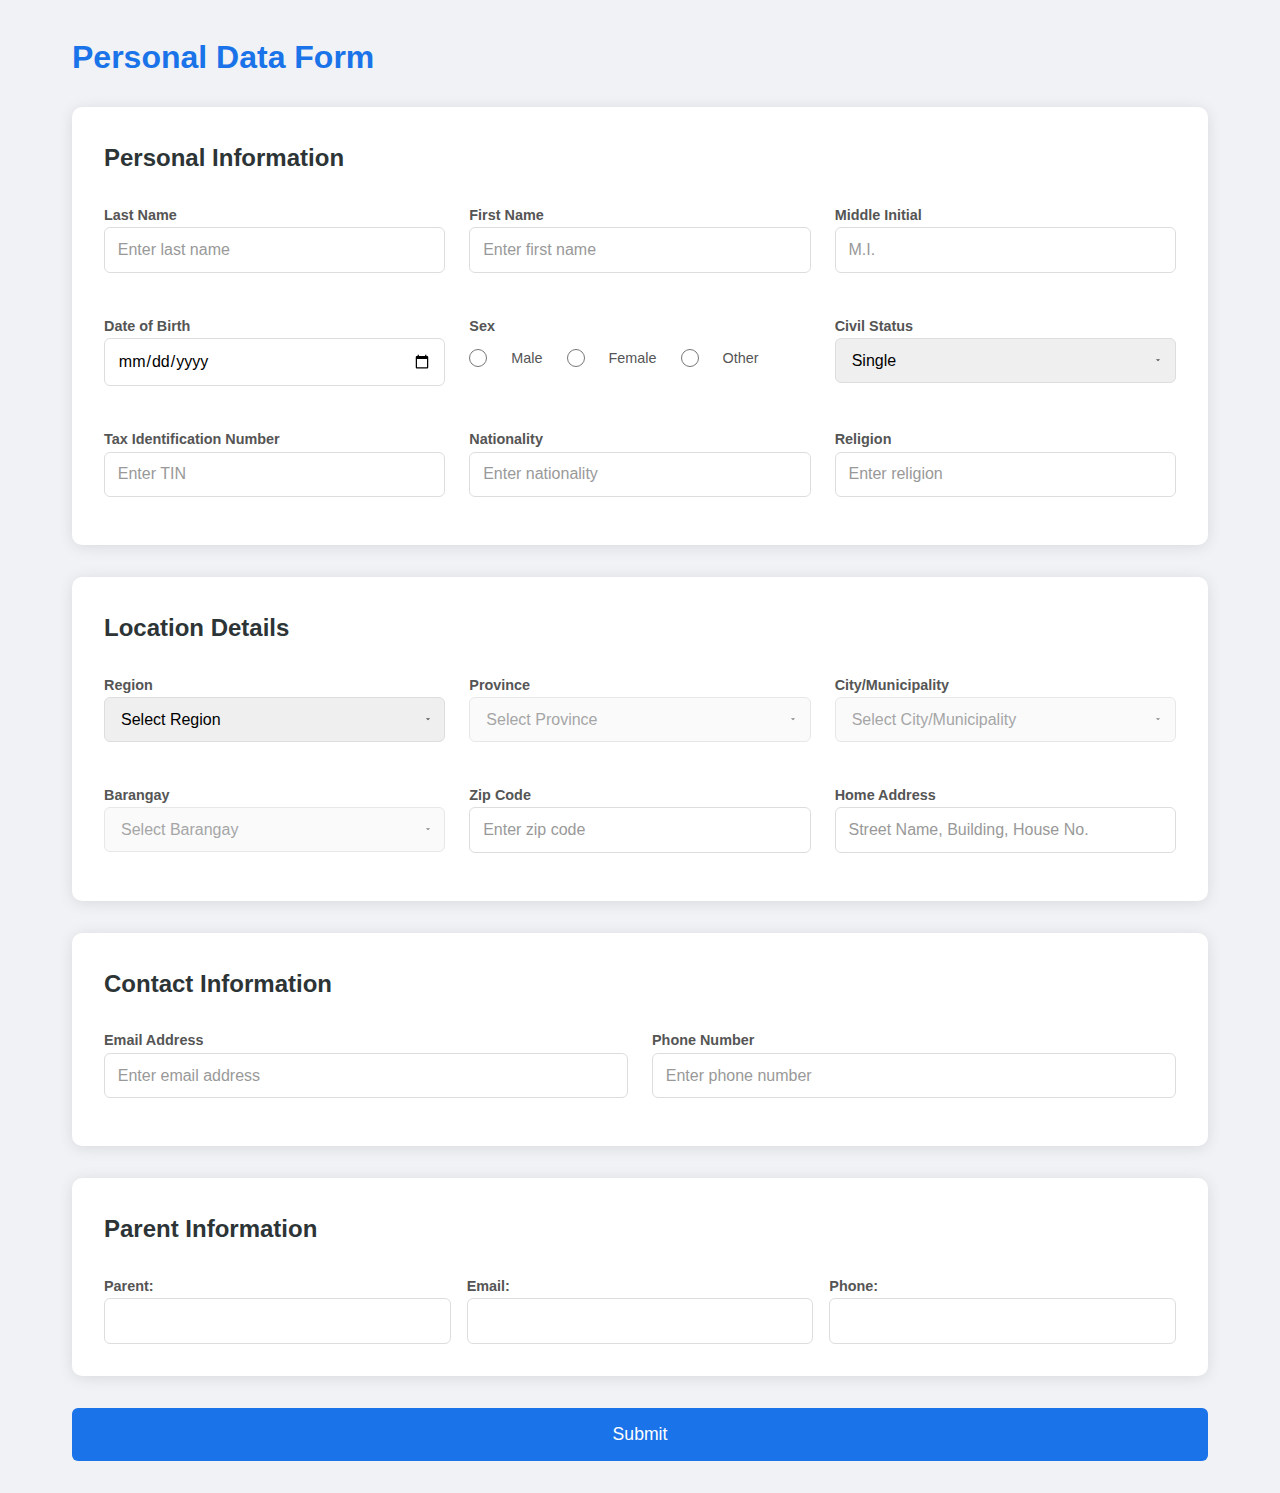
==== index.html @ 13bf64e8 "first commit" ====
<!DOCTYPE html>
<html lang="en">

<head>
    <meta charset="UTF-8">
    <meta name="viewport" content="width=device-width, initial-scale=1.0">
    <title>PHP-Form</title>
    <link rel="stylesheet" href="style.css">
</head>

<body>
    <section class="page-1">
        <!-- personal information details -->
        <div class="center">
            <h1>Personal Data Form</h1>
            <div class="container">
                <h1>Personal Information</h1>
                <div class="personal-info">
                    <div class="form">
                        <label for="lname">Last Name</label> <br>
                        <input type="text" name="lname" id="lname" placeholder="Enter last name">
                    </div>
                    <div class="form">
                        <label for="lname">First Name</label> <br>
                        <input type="text" name="fname" id="fname" placeholder="Enter first name">
                    </div>
                    <div class="form">
                        <label for="lname">Middle Initial</label> <br>
                        <input type="text" name="mname" id="mname" placeholder="M.I.">
                    </div>
                    <div class="form">
                        <label for="dob">Date of Birth</label> <br>
                        <input type="date" name="dob" id="dob">
                    </div>
                    <div class="form">
                        <label for="sex">Sex</label> <br>
                        <div class="radio-group">
                            <input type="radio" name="sex" id="male" value="male">
                            <label for="male">Male</label>
                            <input type="radio" name="sex" id="female" value="female">
                            <label for="female">Female</label>
                            <input type="radio" name="sex" id="other" value="other">
                            <label for="other">Other</label>
                        </div>
                    </div>
                    <div class="form">
                        <label for="status">Civil Status</label> <br>
                        <div class="form-group-radio">

                            <select name="status" id="status">
                                <option value="single">Single</option>
                                <option value="married">Married</option>
                                <option value="widowed">Widowed</option>
                                <option value="divorced">Legally Seperated</option>
                                <option value="others">Others</option>
                            </select>
                        </div>

                    </div>
                    <div class="form">
                        <label for="tax">Tax Identification Number</label> <br>
                        <input type="text" name="tax" id="tax" placeholder="Enter TIN">
                    </div>
                    <div class="form">
                        <label for="nationality">Nationality</label> <br>
                        <input type="text" name="nationality" id="nationality" placeholder="Enter nationality">
                    </div>
                    <div class="form">
                        <label for="religion">Religion</label> <br>
                        <input type="text" name="religion" id="religion" placeholder="Enter religion">
                    </div>
                </div>
            </div>

            <!-- location details -->
            <div class="container">
                <h1>Location Details</h1>
                <div class="location-info">
                    <div class="form">
                        <label for="region">Region</label> <br>
                        <select id="region">
                            <option value="">Select Region</option>
                        </select>
                    </div>
                    <div class="form">
                        <label for="province">Province</label> <br>
                        <select id="province" disabled>
                            <option value="">Select Province</option>
                        </select>
                    </div>
                    <div class="form">
                        <label for="city">City/Municipality</label> <br>
                        <select id="city" disabled>
                            <option value="">Select City/Municipality</option>
                        </select>
                    </div>
                    <div class="form">

                        <label for="barangay">Barangay</label> <br>
                        <select id="barangay" disabled>
                            <option value="">Select Barangay</option>
                        </select>
                    </div>

                    <div class="form">
                        <label for="zip">Zip Code</label> <br>
                        <input type="text" name="zip" id="zip" placeholder="Enter zip code">
                    </div>

                    <div class="form">
                        <label for="complete-address">Home Address</label> <br>
                        <input type="text" name="address" id="address" placeholder="Street Name, Building, House No.">
                    </div>
                </div>
            </div>

            <!-- contact details -->
            <div class="container">
                <h1>Contact Information</h1>
                <div class="contact-info">
                    <div class="form">
                        <label for="email">Email Address</label> <br>
                        <input type="email" name="email" id="email" placeholder="Enter email address">
                    </div>
                    <div class="form">
                        <label for="phone">Phone Number</label> <br>
                        <input type="tel" name="phone" id="phone" placeholder="Enter phone number">
                    </div>
                </div>
            </div>
            <!-- parent informatio details -->
            <div class="container">
                <h1>Parent Information</h1>
                <div class="parent-info">
                    <div class="parent">
                        <label for="parent">Parent:</label>
                        <input type="text" name="parent" id="parent">
                    </div>
                    <div class="parent-email">
                        <label for="parent-email">Email:</label>
                        <input type="email" name="parent-email" id="parent-email">
                    </div>
                    <div class="parent-phone">
                        <label for="parent-phone">Phone:</label>
                        <input type="tel" name="parent-phone" id="parent-phone">
                    </div>
                </div>
            </div>

            <div class="submit-btn">
                <button type="submit">Submit</button>
            </div>
        </div>
    </section>
</body>

<script>
    document.addEventListener("DOMContentLoaded", function () {
        const regionSelect = document.getElementById("region");
        const provinceSelect = document.getElementById("province");
        const citySelect = document.getElementById("city");
        const barangaySelect = document.getElementById("barangay");

        // Fetch regions
        fetch("https://psgc.cloud/api/regions")
            .then(response => response.json())
            .then(data => {
                data.forEach(region => {
                    const option = document.createElement("option");
                    option.value = region.code;
                    option.textContent = region.name;
                    regionSelect.appendChild(option);
                });
            });

        // Handle region change
        regionSelect.addEventListener("change", function () {
            provinceSelect.innerHTML = '<option value="">Select Province</option>';
            provinceSelect.disabled = true;
            citySelect.innerHTML = '<option value="">Select City/Municipality</option>';
            citySelect.disabled = true;
            barangaySelect.innerHTML = '<option value="">Select Barangay</option>';
            barangaySelect.disabled = true;

            if (this.value) {
                fetch(`https://psgc.cloud/api/regions/${this.value}/provinces`)
                    .then(response => response.json())
                    .then(data => {
                        provinceSelect.disabled = false;
                        data.forEach(province => {
                            const option = document.createElement("option");
                            option.value = province.code;
                            option.textContent = province.name;
                            provinceSelect.appendChild(option);
                        });
                    });
            }
        });

        // Handle province change
        provinceSelect.addEventListener("change", function () {
            citySelect.innerHTML = '<option value="">Select City/Municipality</option>';
            citySelect.disabled = true;
            barangaySelect.innerHTML = '<option value="">Select Barangay</option>';
            barangaySelect.disabled = true;

            if (this.value) {
                fetch(`https://psgc.cloud/api/provinces/${this.value}/cities-municipalities`)
                    .then(response => response.json())
                    .then(data => {
                        citySelect.disabled = false;
                        data.forEach(city => {
                            const option = document.createElement("option");
                            option.value = city.code;
                            option.textContent = city.name;
                            citySelect.appendChild(option);
                        });
                    });
            }
        });

        // Handle city change
        citySelect.addEventListener("change", function () {
            barangaySelect.innerHTML = '<option value="">Select Barangay</option>';
            barangaySelect.disabled = true;

            if (this.value) {
                fetch(`https://psgc.cloud/api/cities-municipalities/${this.value}/barangays`)
                    .then(response => response.json())
                    .then(data => {
                        barangaySelect.disabled = false;
                        data.forEach(barangay => {
                            const option = document.createElement("option");
                            option.value = barangay.code;
                            option.textContent = barangay.name;
                            barangaySelect.appendChild(option);
                        });
                    });
            }
        });
    });

</script>

</html>
---- style.css ----
* {
    margin: 0;
    padding: 0;
    box-sizing: border-box;
    font-family: 'Segoe UI', Tahoma, Geneva, Verdana, sans-serif;
}

body {
    background-color: #f0f2f5;
    color: #333;
    line-height: 1.6;
}

.center {
    max-width: 1200px;
    margin: 0 auto;
    padding: 2rem;
}

h1 {
    color: #1a73e8;
    margin-bottom: 1.5rem;
    font-size: 2rem;
}

.container {
    background: white;
    border-radius: 10px;
    padding: 2rem;
    margin-bottom: 2rem;
    box-shadow: 0 2px 15px rgba(0, 0, 0, 0.1);
}

.container h1 {
    font-size: 1.5rem;
    margin-bottom: 1.5rem;
    color: #2d3436;
}

.personal-info,
.location-info,
.contact-info,
.parent-info {
    display: grid;
    grid-template-columns: repeat(auto-fit, minmax(300px, 1fr));
    gap: 1.5rem;
}

.form {
    margin-bottom: 1rem;
}

label {
    margin-bottom: 10px;
    font-weight: 600;
    color: #555;
    font-size: 0.9rem;
}

input[type="text"],
input[type="date"],
input[type="email"],
input[type="tel"],
select {
    width: 100%;
    padding: 0.8rem;
    border: 1px solid #ddd;
    border-radius: 6px;
    font-size: 1rem;
    transition: all 0.3s ease;
}

input:focus,
select:focus {
    outline: none;
    border-color: #1a73e8;
    box-shadow: 0 0 0 3px rgba(26, 115, 232, 0.1);
}

input::placeholder {
    color: #999;
}

/* Radio Buttons */
.radio-group {
    display: flex;
    align-items: center;
    gap: 1.5rem;
    margin-top: 0.5rem;
}

input[type="radio"] {
    margin: 0;
    width: 18px;
    height: 18px;
    cursor: pointer;
}

input[type="radio"] + label {
    margin: 0;
    font-weight: normal;
    cursor: pointer;
    position: relative;
    top: 1px; /* Fine-tune vertical alignment */
}

/* Submit Button */
.submit-btn {
    text-align: center;
    margin-top: 2rem;
}

button[type="submit"] {
    background-color: #1a73e8;
    color: white;
    padding: 1rem 3rem;
    border: none;
    border-radius: 6px;
    font-size: 1.1rem;
    cursor: pointer;
    transition: all 0.3s ease;
    width: 100%;
}

button[type="submit"]:hover {
    background-color: #1557b0;
    transform: translateY(-2px);
}

/* Location Selects */
select {
    appearance: none;
    padding: 0.8rem 1rem;
    border: 1px solid #ddd;
    border-radius: 6px;
    font-size: 1rem;
    width: 100%;
    background-image: url('data:image/svg+xml;utf8,<svg xmlns="http://www.w3.org/2000/svg" viewBox="0 0 24 24" fill="%23555"><path d="M7 10l5 5 5-5H7z"/></svg>');
    background-repeat: no-repeat;
    background-position: right 0.7em top 50%, 0 0;
    background-size: 0.65em auto, 100%;
}

select:disabled {
    background-color: #f8f9fa;
    opacity: 0.7;
}

/* Parent Information */
.parent-info {
    display: grid;
    grid-template-columns: repeat(auto-fit, minmax(250px, 1fr));
    gap: 1rem;
}

/* Responsive Design */
@media (max-width: 768px) {
    .center {
        padding: 1rem;
    }

    .container {
        padding: 1.5rem;
    }

    .personal-info,
    .location-info,
    .contact-info,
    .parent-info {
        grid-template-columns: 1fr;
    }

    button[type="submit"] {
        width: 100%;
        padding: 1rem;
    }
}
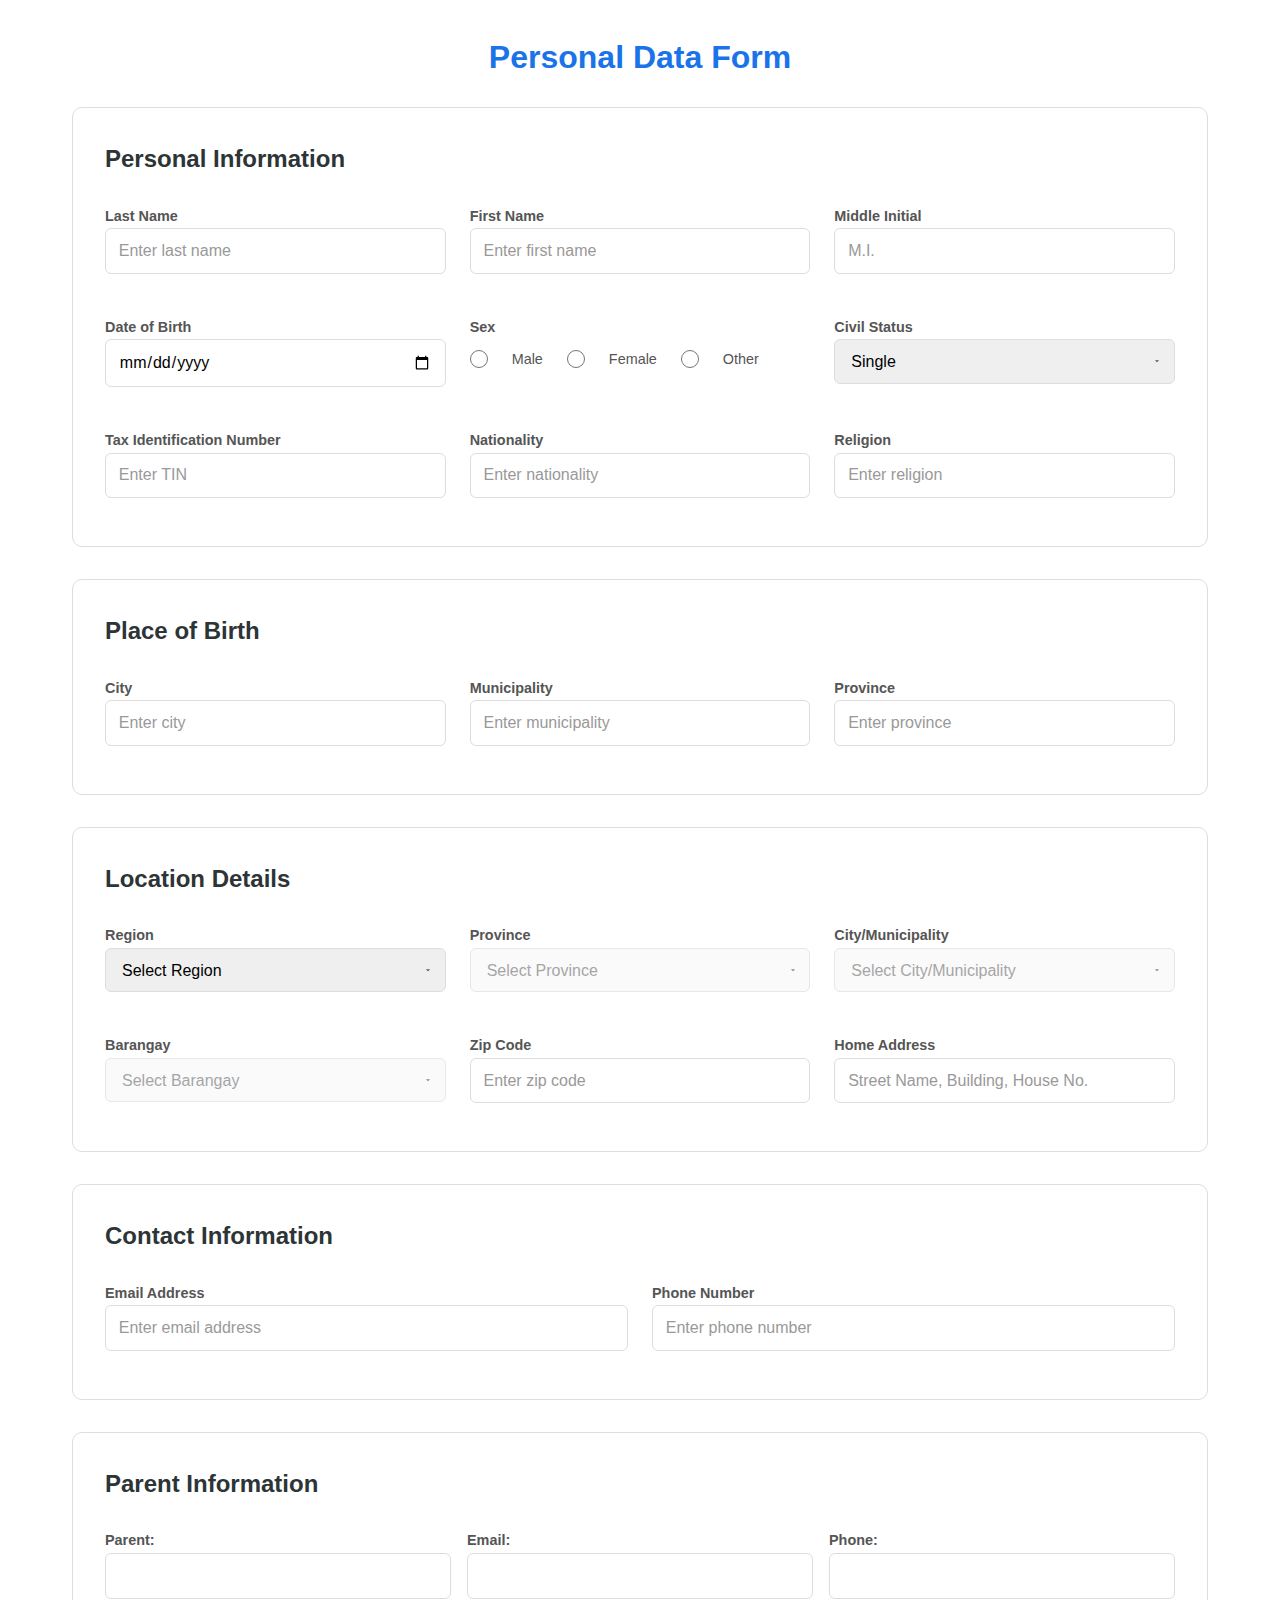
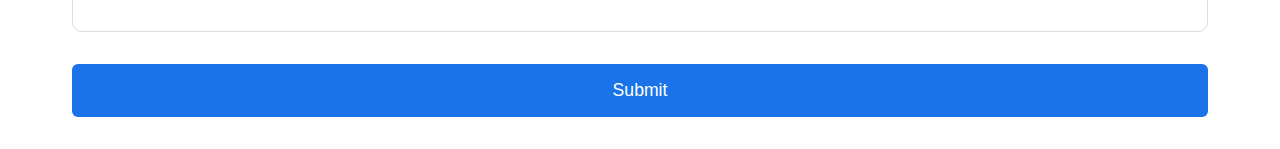
==== commit c690d91e: "add location details and improve layout in index.html and style.css" ====
--- a/index.html
+++ b/index.html
@@ -12,7 +12,9 @@
     <section class="page-1">
         <!-- personal information details -->
         <div class="center">
-            <h1>Personal Data Form</h1>
+            <div class="title">
+                <h1>Personal Data Form</h1>
+            </div>
             <div class="container">
                 <h1>Personal Information</h1>
                 <div class="personal-info">
@@ -46,7 +48,6 @@
                     <div class="form">
                         <label for="status">Civil Status</label> <br>
                         <div class="form-group-radio">
-
                             <select name="status" id="status">
                                 <option value="single">Single</option>
                                 <option value="married">Married</option>
@@ -55,7 +56,6 @@
                                 <option value="others">Others</option>
                             </select>
                         </div>
-
                     </div>
                     <div class="form">
                         <label for="tax">Tax Identification Number</label> <br>
@@ -72,8 +72,29 @@
                 </div>
             </div>
 
+            <div class="container">
+                <h1>Place of Birth</h1>
+                <div class="pob-info">
+                    <div class="form">
+                        <label for="city-info">City</label> <br>
+                        <input type="text" name="city-info" id="city-info" placeholder="Enter city">
+                    </div>
+
+                    <div class="form">
+                        <label for="municipality-info">Municipality</label> <br>
+                        <input type="text" name="municipality-info" id="municipality-info"
+                            placeholder="Enter municipality">
+                    </div>
+
+                    <div class="form">
+                        <label for="province-info">Province</label> <br>
+                        <input type="text" name="province-info" id="province-info" placeholder="Enter province">
+                    </div>
+                </div>
+            </div>
+
             <!-- location details -->
-            <div class="container">
+            <div class=" container">
                 <h1>Location Details</h1>
                 <div class="location-info">
                     <div class="form">
@@ -239,7 +260,6 @@
             }
         });
     });
-
 </script>
 
 </html>--- a/style.css
+++ b/style.css
@@ -6,7 +6,6 @@
 }
 
 body {
-    background-color: #f0f2f5;
     color: #333;
     line-height: 1.6;
 }
@@ -23,12 +22,15 @@
     font-size: 2rem;
 }
 
+.title{
+    text-align: center;
+}
+
 .container {
-    background: white;
+    border: 1px solid #ddd;
     border-radius: 10px;
     padding: 2rem;
     margin-bottom: 2rem;
-    box-shadow: 0 2px 15px rgba(0, 0, 0, 0.1);
 }
 
 .container h1 {
@@ -40,7 +42,8 @@
 .personal-info,
 .location-info,
 .contact-info,
-.parent-info {
+.parent-info,
+.pob-info {
     display: grid;
     grid-template-columns: repeat(auto-fit, minmax(300px, 1fr));
     gap: 1.5rem;
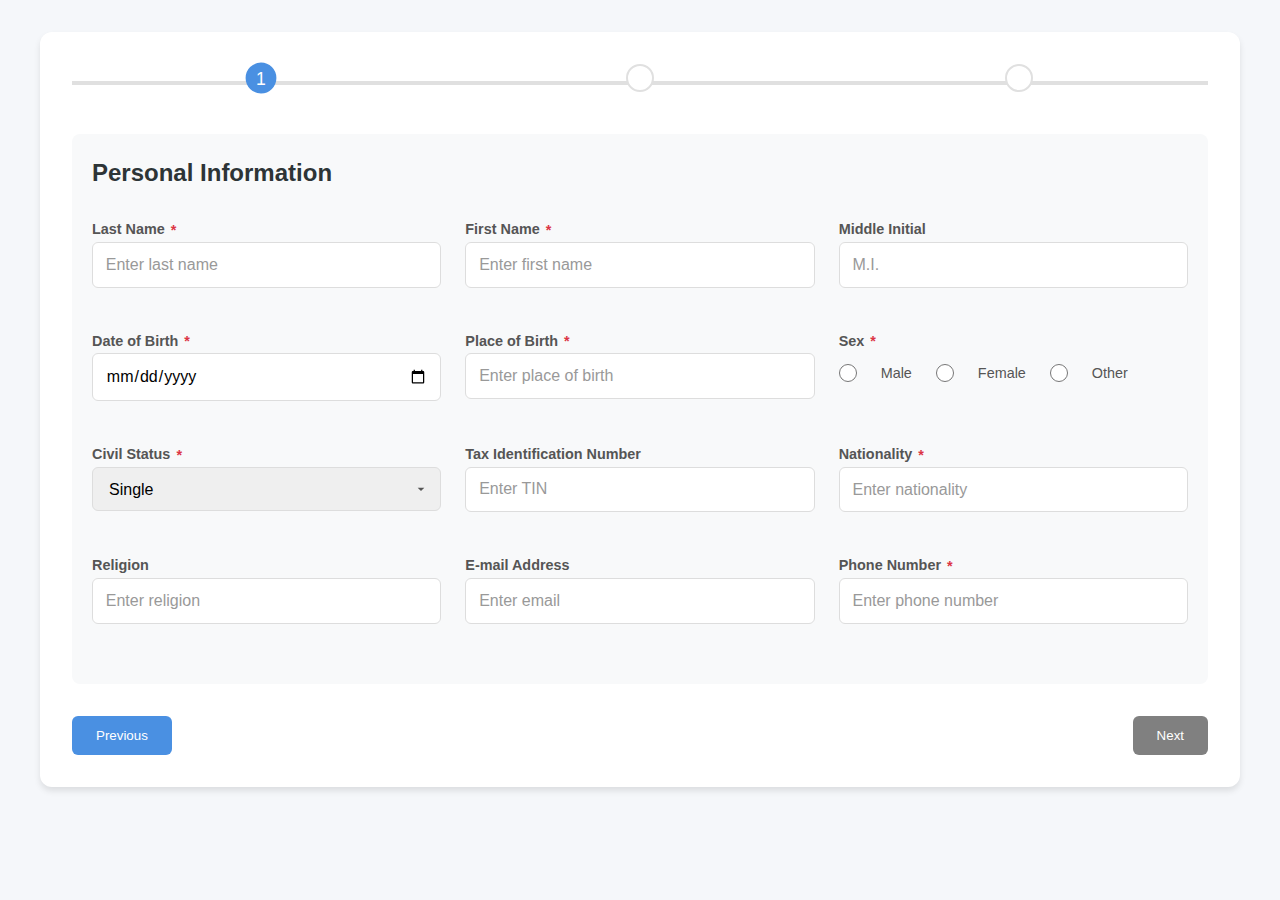
==== commit e3255a90: "add civil status toggle functionality and progress bar implementation; enhance styles in style.css" ====
--- a/index.html
+++ b/index.html
@@ -9,35 +9,42 @@
 </head>
 
 <body>
-    <section class="page-1">
-        <!-- personal information details -->
-        <div class="center">
-            <div class="title">
-                <h1>Personal Data Form</h1>
-            </div>
-            <div class="container">
-                <h1>Personal Information</h1>
+    <div class="wrapper">
+        <ul class="StepProgress">
+            <li class="StepProgress-item current" data-step="1"></li>
+            <li class="StepProgress-item" data-step="2"></li>
+            <li class="StepProgress-item" data-step="3"></li>
+        </ul>
+
+        <div class="content-panels">
+            <div class="content content-active">
+                <h1 class="title">Personal Information</h1>
                 <div class="personal-info">
                     <div class="form">
-                        <label for="lname">Last Name</label> <br>
-                        <input type="text" name="lname" id="lname" placeholder="Enter last name">
-                    </div>
-                    <div class="form">
-                        <label for="lname">First Name</label> <br>
-                        <input type="text" name="fname" id="fname" placeholder="Enter first name">
+                        <label for="lname">Last Name <span class="text-danger">*</span></label> <br>
+                        <input type="text" name="lname" id="lname" placeholder="Enter last name" required>
+                        <span class="error" id="lastNameError"></span>
+                    </div>
+                    <div class="form">
+                        <label for="lname">First Name <span class="text-danger">*</span></label> <br>
+                        <input type="text" name="fname" id="fname" placeholder="Enter first name" required>
                     </div>
                     <div class="form">
                         <label for="lname">Middle Initial</label> <br>
                         <input type="text" name="mname" id="mname" placeholder="M.I.">
                     </div>
                     <div class="form">
-                        <label for="dob">Date of Birth</label> <br>
-                        <input type="date" name="dob" id="dob">
-                    </div>
-                    <div class="form">
-                        <label for="sex">Sex</label> <br>
+                        <label for="dob">Date of Birth <span class="text-danger">*</span></label> <br>
+                        <input type="date" name="dob" id="dob" required>
+                    </div>
+                    <div class="form">
+                        <label for="religion">Place of Birth <span class="text-danger">*</span></label> <br>
+                        <input type="text" name="pob" id="pob" placeholder="Enter place of birth" required>
+                    </div>
+                    <div class="form">
+                        <label>Sex <span class="text-danger">*</span></label> <br>
                         <div class="radio-group">
-                            <input type="radio" name="sex" id="male" value="male">
+                            <input type="radio" name="sex" id="male" value="male" required>
                             <label for="male">Male</label>
                             <input type="radio" name="sex" id="female" value="female">
                             <label for="female">Female</label>
@@ -46,15 +53,17 @@
                         </div>
                     </div>
                     <div class="form">
-                        <label for="status">Civil Status</label> <br>
+                        <label for="status">Civil Status <span class="text-danger">*</span></label> <br>
                         <div class="form-group-radio">
-                            <select name="status" id="status">
+                            <select name="status" id="status" onchange="toggleOtherStatus()" required>
                                 <option value="single">Single</option>
                                 <option value="married">Married</option>
                                 <option value="widowed">Widowed</option>
-                                <option value="divorced">Legally Seperated</option>
+                                <option value="divorced">Legally Separated</option>
                                 <option value="others">Others</option>
                             </select>
+                            <input type="text" id="otherStatus" name="otherStatus" placeholder="Enter civil status"
+                                style="display: none;" onblur="resetDropdown()" />
                         </div>
                     </div>
                     <div class="form">
@@ -62,204 +71,194 @@
                         <input type="text" name="tax" id="tax" placeholder="Enter TIN">
                     </div>
                     <div class="form">
-                        <label for="nationality">Nationality</label> <br>
-                        <input type="text" name="nationality" id="nationality" placeholder="Enter nationality">
+                        <label for="nationality">Nationality <span class="text-danger">*</span></label> <br>
+                        <input type="text" name="nationality" id="nationality" placeholder="Enter nationality" required>
                     </div>
                     <div class="form">
                         <label for="religion">Religion</label> <br>
                         <input type="text" name="religion" id="religion" placeholder="Enter religion">
                     </div>
-                </div>
-            </div>
-
-            <div class="container">
-                <h1>Place of Birth</h1>
-                <div class="pob-info">
-                    <div class="form">
-                        <label for="city-info">City</label> <br>
-                        <input type="text" name="city-info" id="city-info" placeholder="Enter city">
-                    </div>
-
-                    <div class="form">
-                        <label for="municipality-info">Municipality</label> <br>
-                        <input type="text" name="municipality-info" id="municipality-info"
-                            placeholder="Enter municipality">
-                    </div>
-
-                    <div class="form">
-                        <label for="province-info">Province</label> <br>
-                        <input type="text" name="province-info" id="province-info" placeholder="Enter province">
-                    </div>
-                </div>
-            </div>
-
-            <!-- location details -->
-            <div class=" container">
+
+                    <div class="form">
+                        <label for="email-address">E-mail Address</label> <br>
+                        <input type="email" name="email-address" id="email-address" placeholder="Enter email">
+                    </div>
+
+                    <div class="form">
+                        <label for="phone-number">Phone Number <span class="text-danger">*</span></label> <br>
+                        <input type="tel" name="phone-number" id="phone-number" placeholder="Enter phone number" required>
+                    </div>
+
+                </div>
+            </div>
+            <div class="content">
                 <h1>Location Details</h1>
                 <div class="location-info">
                     <div class="form">
-                        <label for="region">Region</label> <br>
-                        <select id="region">
+                        <label for="region">Region <span class="text-danger">*</span></label> <br>
+                        <select id="region" required>
                             <option value="">Select Region</option>
                         </select>
                     </div>
                     <div class="form">
-                        <label for="province">Province</label> <br>
-                        <select id="province" disabled>
+                        <label for="province">Province <span class="text-danger">*</span></label> <br>
+                        <select id="province" disabled  required>
                             <option value="">Select Province</option>
                         </select>
                     </div>
                     <div class="form">
-                        <label for="city">City/Municipality</label> <br>
-                        <select id="city" disabled>
+                        <label for="city">City/Municipality <span class="text-danger">*</span></label> <br>
+                        <select id="city" disabled required>
                             <option value="">Select City/Municipality</option>
                         </select>
                     </div>
                     <div class="form">
 
-                        <label for="barangay">Barangay</label> <br>
-                        <select id="barangay" disabled>
+                        <label for="barangay">Barangay <span class="text-danger">*</span></label> <br>
+                        <select id="barangay" disabled required>
                             <option value="">Select Barangay</option>
                         </select>
                     </div>
 
                     <div class="form">
-                        <label for="zip">Zip Code</label> <br>
-                        <input type="text" name="zip" id="zip" placeholder="Enter zip code">
-                    </div>
-
-                    <div class="form">
-                        <label for="complete-address">Home Address</label> <br>
-                        <input type="text" name="address" id="address" placeholder="Street Name, Building, House No.">
-                    </div>
-                </div>
-            </div>
-
-            <!-- contact details -->
-            <div class="container">
-                <h1>Contact Information</h1>
-                <div class="contact-info">
-                    <div class="form">
-                        <label for="email">Email Address</label> <br>
-                        <input type="email" name="email" id="email" placeholder="Enter email address">
-                    </div>
-                    <div class="form">
-                        <label for="phone">Phone Number</label> <br>
-                        <input type="tel" name="phone" id="phone" placeholder="Enter phone number">
-                    </div>
-                </div>
-            </div>
-            <!-- parent informatio details -->
-            <div class="container">
+                        <label for="zip">Zip Code <span class="text-danger">*</span></label> <br>
+                        <input type="text" name="zip" id="zip" placeholder="Enter zip code" required>
+                    </div>
+
+                    <div class="form">
+                        <label for="complete-address">Home Address <span class="text-danger">*</span></label> <br>
+                        <input type="text" name="complete-address" id="complete-address" placeholder="Street Name, Building, House No." required>
+                    </div>
+                </div>
+            </div>
+            <div class="content">
                 <h1>Parent Information</h1>
-                <div class="parent-info">
-                    <div class="parent">
-                        <label for="parent">Parent:</label>
-                        <input type="text" name="parent" id="parent">
-                    </div>
-                    <div class="parent-email">
-                        <label for="parent-email">Email:</label>
-                        <input type="email" name="parent-email" id="parent-email">
-                    </div>
-                    <div class="parent-phone">
-                        <label for="parent-phone">Phone:</label>
-                        <input type="tel" name="parent-phone" id="parent-phone">
-                    </div>
-                </div>
-            </div>
-
-            <div class="submit-btn">
-                <button type="submit">Submit</button>
+                <p>Father's Name</p>
+                <div class="father-info">
+                    <div class="form">
+                        <label for="flname">Last Name</label> <br>
+                        <input type="text" name="flname" id="flname" placeholder="Enter last name">
+                        <span class="error" id="lastNameError"></span>
+                    </div>
+                    <div class="form">
+                        <label for="ffname">First Name</label> <br>
+                        <input type="text" name="ffname" id="ffname" placeholder="Enter first name">
+                    </div>
+                    <div class="form">
+                        <label for="flname">Middle Initial</label> <br>
+                        <input type="text" name="fmname" id="fmname" placeholder="M.I.">
+                    </div>
+                </div>
+                <p>Mother's Maiden Name</p>
+                <div class="mother-info">
+                    <div class="form">
+                        <label for="mlname">Last Name</label> <br>
+                        <input type="text" name="mlname" id="mlname" placeholder="Enter last name">
+                        <span class="error" id="lastNameError"></span>
+                    </div>
+                    <div class="form">
+                        <label for="mfname">First Name</label> <br>
+                        <input type="text" name="mfname" id="mfname" placeholder="Enter first name">
+                    </div>
+                    <div class="form">
+                        <label for="mmname">Middle Initial</label> <br>
+                        <input type="text" name="mmname" id="mmname" placeholder="M.I.">
+                    </div>
+                </div>
+            </div>
+            <div class="content">
+                <h1>Step 4</h1>
+                <div>Step 4 content</div>
+            </div>
+            <div class="content">
+                <h1>Step 5</h1>
+                <div>Step 5 content</div>
             </div>
         </div>
-    </section>
+
+        <div class="submit-btn">
+            <button class="prev">Previous</button>
+            <button class="next">Next</button>
+        </div>
+    </div>
 </body>
-
 <script>
-    document.addEventListener("DOMContentLoaded", function () {
-        const regionSelect = document.getElementById("region");
-        const provinceSelect = document.getElementById("province");
-        const citySelect = document.getElementById("city");
-        const barangaySelect = document.getElementById("barangay");
-
-        // Fetch regions
-        fetch("https://psgc.cloud/api/regions")
-            .then(response => response.json())
-            .then(data => {
-                data.forEach(region => {
-                    const option = document.createElement("option");
-                    option.value = region.code;
-                    option.textContent = region.name;
-                    regionSelect.appendChild(option);
-                });
-            });
-
-        // Handle region change
-        regionSelect.addEventListener("change", function () {
-            provinceSelect.innerHTML = '<option value="">Select Province</option>';
-            provinceSelect.disabled = true;
-            citySelect.innerHTML = '<option value="">Select City/Municipality</option>';
-            citySelect.disabled = true;
-            barangaySelect.innerHTML = '<option value="">Select Barangay</option>';
-            barangaySelect.disabled = true;
-
-            if (this.value) {
-                fetch(`https://psgc.cloud/api/regions/${this.value}/provinces`)
-                    .then(response => response.json())
-                    .then(data => {
-                        provinceSelect.disabled = false;
-                        data.forEach(province => {
-                            const option = document.createElement("option");
-                            option.value = province.code;
-                            option.textContent = province.name;
-                            provinceSelect.appendChild(option);
-                        });
-                    });
+    const steps = document.querySelectorAll('.StepProgress-item');
+    const contents = document.querySelectorAll('.content');
+    const prevBtn = document.querySelector('.prev');
+    const nextBtn = document.querySelector('.next');
+    let currentIndex = 0;
+
+    function updateProgress() {
+        steps.forEach((step, index) => {
+            step.classList.remove('is-done', 'current');
+            if (index < currentIndex) step.classList.add('is-done');
+            if (index === currentIndex) step.classList.add('current');
+        });
+
+        // Update progress line
+        const progressLine = document.querySelector('.StepProgress');
+        const progressPercentage = (currentIndex / (steps.length - 1)) * 100;
+        progressLine.style.setProperty('--progress', `${progressPercentage}%`);
+    }
+
+    function updateContent() {
+        contents.forEach((content, index) => {
+            content.classList.toggle('content-active', index === currentIndex);
+        });
+        checkRequiredFields();
+    }
+
+    nextBtn.addEventListener('click', () => {
+        if (currentIndex < steps.length - 1) {
+            currentIndex++;
+            updateProgress();
+            updateContent();
+        }
+    });
+
+    prevBtn.addEventListener('click', () => {
+        if (currentIndex > 0) {
+            currentIndex--;
+            updateProgress();
+            updateContent();
+        }
+    });
+
+    function checkRequiredFields() {
+        // Get the active content panel
+        const activePanel = document.querySelector('.content-active');
+        // Get all inputs in this panel that have the required attribute
+        const requiredFields = activePanel.querySelectorAll('input[required], select[required]');
+        // Assume all fields are filled
+        let allFilled = true;
+        // Loop over each field
+        requiredFields.forEach(field => {
+            if (!field.value) {
+                allFilled = false;
             }
         });
-
-        // Handle province change
-        provinceSelect.addEventListener("change", function () {
-            citySelect.innerHTML = '<option value="">Select City/Municipality</option>';
-            citySelect.disabled = true;
-            barangaySelect.innerHTML = '<option value="">Select Barangay</option>';
-            barangaySelect.disabled = true;
-
-            if (this.value) {
-                fetch(`https://psgc.cloud/api/provinces/${this.value}/cities-municipalities`)
-                    .then(response => response.json())
-                    .then(data => {
-                        citySelect.disabled = false;
-                        data.forEach(city => {
-                            const option = document.createElement("option");
-                            option.value = city.code;
-                            option.textContent = city.name;
-                            citySelect.appendChild(option);
-                        });
-                    });
-            }
-        });
-
-        // Handle city change
-        citySelect.addEventListener("change", function () {
-            barangaySelect.innerHTML = '<option value="">Select Barangay</option>';
-            barangaySelect.disabled = true;
-
-            if (this.value) {
-                fetch(`https://psgc.cloud/api/cities-municipalities/${this.value}/barangays`)
-                    .then(response => response.json())
-                    .then(data => {
-                        barangaySelect.disabled = false;
-                        data.forEach(barangay => {
-                            const option = document.createElement("option");
-                            option.value = barangay.code;
-                            option.textContent = barangay.name;
-                            barangaySelect.appendChild(option);
-                        });
-                    });
-            }
-        });
+        // Enable or disable the next button
+        if (allFilled) {
+            nextBtn.disabled = false;
+            nextBtn.style.backgroundColor = '#4a90e2';
+        } else {
+            nextBtn.disabled = true;
+            nextBtn.style.backgroundColor = 'gray';
+        }
+    }
+
+    // Add event listeners for input changes on the active panel
+    document.querySelectorAll('input, select').forEach(input => {
+        input.addEventListener('input', checkRequiredFields);
+        input.addEventListener('change', checkRequiredFields);
     });
+
+    // Call the function on page load to set the initial state
+    checkRequiredFields();
 </script>
+<script src="validation.js"></script>
+<script src="regions.js"></script>
+<script src="civil-status.js"></script>
 
 </html>--- a/style.css
+++ b/style.css
@@ -1,3 +1,10 @@
+:root {
+    --primary: #4a90e2;
+    --success: #00c851;
+    --danger: #ff4444;
+    --transition: all 0.3s cubic-bezier(0.4, 0, 0.2, 1);
+}
+
 * {
     margin: 0;
     padding: 0;
@@ -6,46 +13,159 @@
 }
 
 body {
+    background: #f5f7fa;
     color: #333;
     line-height: 1.6;
 }
 
-.center {
+p{
+    font-weight: 600;
+    font-size: 1.2rem;
+}
+
+.error{
+    color: #dc3545;
+
+}
+
+.wrapper {
     max-width: 1200px;
-    margin: 0 auto;
+    margin: 2rem auto;
     padding: 2rem;
-}
-
-h1 {
-    color: #1a73e8;
-    margin-bottom: 1.5rem;
-    font-size: 2rem;
-}
-
-.title{
+    background: white;
+    border-radius: 12px;
+    box-shadow: 0 4px 6px rgba(0, 0, 0, 0.1);
+}
+
+.StepProgress {
+    display: flex;
+    justify-content: space-between;
+    position: relative;
+    list-style: none;
+    padding: 0;
+    margin: 0 0 2rem;
+}
+
+.StepProgress::before {
+    content: '';
+    position: absolute;
+    top: 50%;
+    left: 0;
+    width: 100%;
+    height: 4px;
+    background: #e0e0e0;
+    transform: translateY(-50%);
+    z-index: 0;
+    transition: var(--transition);
+}
+
+.StepProgress-item {
+    position: relative;
+    z-index: 1;
     text-align: center;
-}
-
-.container {
-    border: 1px solid #ddd;
-    border-radius: 10px;
-    padding: 2rem;
-    margin-bottom: 2rem;
-}
-
-.container h1 {
+    flex: 1;
+}
+
+.StepProgress-item::after {
+    content: '';
+    display: block;
+    width: 24px;
+    height: 24px;
+    margin: 0 auto 10px;
+    border-radius: 50%;
+    background: white;
+    border: 2px solid #e0e0e0;
+    transition: var(--transition);
+}
+
+.StepProgress-item.is-done::after {
+    content: '✓';
+    display: flex;
+    align-items: center;
+    justify-content: center;
+    background: var(--success);
+    border-color: var(--success);
+    color: white;
+}
+
+.StepProgress-item.current::after {
+    content: attr(data-step);
+    background: var(--primary);
+    border-color: var(--primary);
+    color: white;
+    transform: scale(1.1);
+}
+
+.content-panels {
+    position: relative;
+    min-height: 550px;
+    overflow: hidden;
+}
+
+.content {
+    position: absolute;
+    width: 100%;
+    padding: 20px;
+    background: #f8f9fa;
+    border-radius: 8px;
+    opacity: 0;
+    transform: translateX(30px);
+    transition: var(--transition);
+    visibility: hidden;
+    overflow-y: auto;
+    height: 100%;
+}
+
+.content h1 {
     font-size: 1.5rem;
     margin-bottom: 1.5rem;
     color: #2d3436;
 }
+
+.content::-webkit-scrollbar {
+    width: 8px;
+}
+
+.content::-webkit-scrollbar-thumb {
+    background: #d4d4d4;
+    border-radius: 4px;
+}
+
+.content::-webkit-scrollbar-thumb:hover {
+    background: #d4d4d4;
+}
+
+.content-active {
+    opacity: 1;
+    transform: translateX(0);
+    visibility: visible;
+}
+
+.text-danger {
+    color: #dc3545;
+    font-weight: bold;
+    font-size: 1em;
+    vertical-align: middle;
+    display: inline-block;
+    margin-left: 2px;
+}
+
 
 .personal-info,
 .location-info,
 .contact-info,
 .parent-info,
-.pob-info {
+.pob-info,
+.father-info,
+.mother-info {
     display: grid;
     grid-template-columns: repeat(auto-fit, minmax(300px, 1fr));
+    gap: 1.5rem;
+}
+
+.location-info {
+    display: grid;
+    grid-template-columns: repeat(auto-fit, minmax(500px, 1fr));
     gap: 1.5rem;
 }
 
@@ -99,35 +219,13 @@
     cursor: pointer;
 }
 
-input[type="radio"] + label {
+input[type="radio"]+label {
     margin: 0;
     font-weight: normal;
     cursor: pointer;
     position: relative;
-    top: 1px; /* Fine-tune vertical alignment */
-}
-
-/* Submit Button */
-.submit-btn {
-    text-align: center;
-    margin-top: 2rem;
-}
-
-button[type="submit"] {
-    background-color: #1a73e8;
-    color: white;
-    padding: 1rem 3rem;
-    border: none;
-    border-radius: 6px;
-    font-size: 1.1rem;
-    cursor: pointer;
-    transition: all 0.3s ease;
-    width: 100%;
-}
-
-button[type="submit"]:hover {
-    background-color: #1557b0;
-    transform: translateY(-2px);
+    top: 1px;
+    /* Fine-tune vertical alignment */
 }
 
 /* Location Selects */
@@ -141,7 +239,7 @@
     background-image: url('data:image/svg+xml;utf8,<svg xmlns="http://www.w3.org/2000/svg" viewBox="0 0 24 24" fill="%23555"><path d="M7 10l5 5 5-5H7z"/></svg>');
     background-repeat: no-repeat;
     background-position: right 0.7em top 50%, 0 0;
-    background-size: 0.65em auto, 100%;
+    background-size: 1em auto, 100%;
 }
 
 select:disabled {
@@ -149,32 +247,28 @@
     opacity: 0.7;
 }
 
-/* Parent Information */
-.parent-info {
-    display: grid;
-    grid-template-columns: repeat(auto-fit, minmax(250px, 1fr));
-    gap: 1rem;
-}
-
-/* Responsive Design */
-@media (max-width: 768px) {
-    .center {
-        padding: 1rem;
-    }
-
-    .container {
-        padding: 1.5rem;
-    }
-
-    .personal-info,
-    .location-info,
-    .contact-info,
-    .parent-info {
-        grid-template-columns: 1fr;
-    }
-
-    button[type="submit"] {
-        width: 100%;
-        padding: 1rem;
-    }
+/* Submit Button */
+.submit-btn {
+    display: flex;
+    justify-content: space-between;
+    margin-top: 2rem;
+}
+
+button {
+    padding: 12px 24px;
+    border: none;
+    border-radius: 6px;
+    background: var(--primary);
+    color: white;
+    cursor: pointer;
+    transition: var(--transition);
+}
+
+button:hover {
+    opacity: 0.9;
+    transform: translateY(-1px);
+}
+
+button:active {
+    transform: translateY(0);
 }